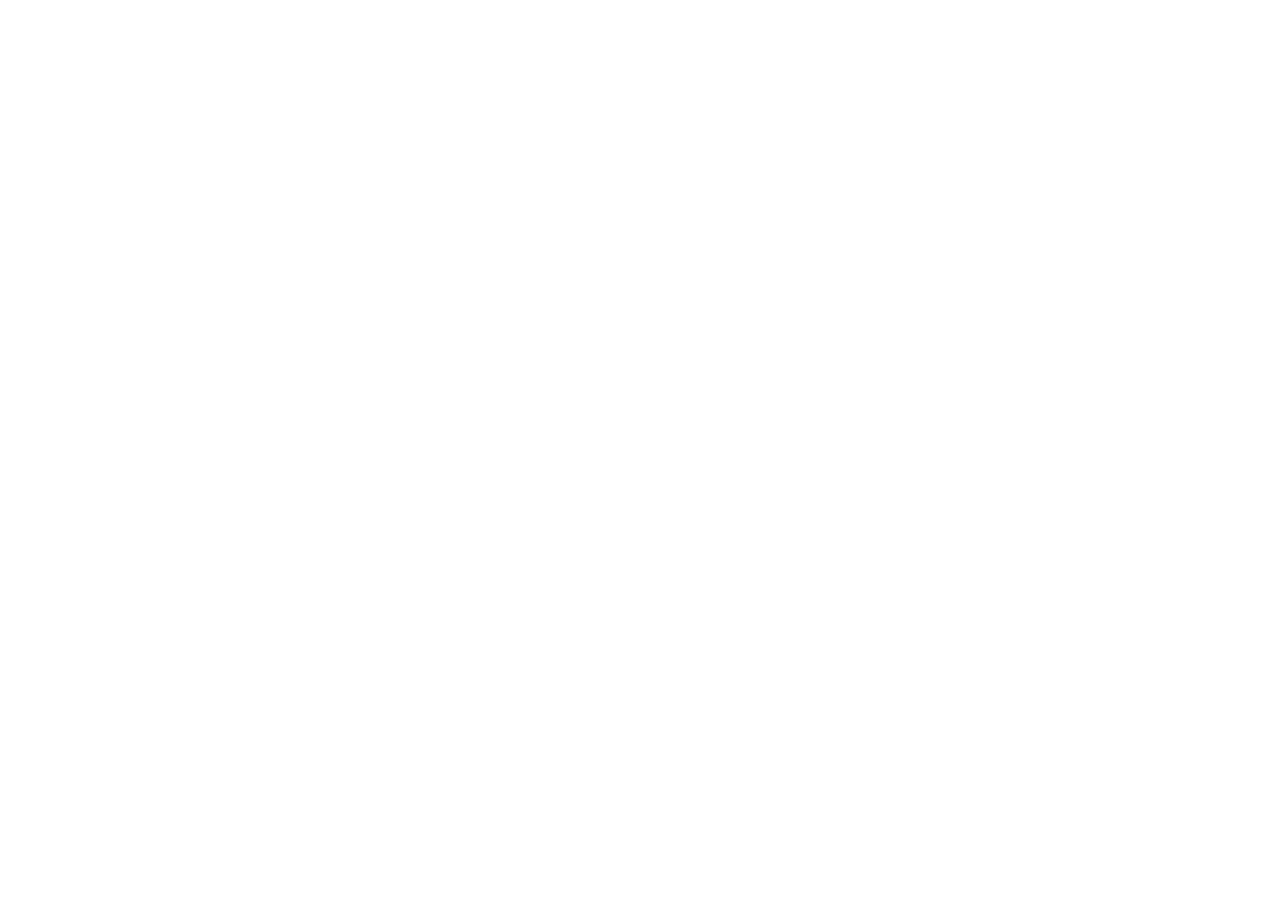
==== POJECT-04-TIC-TAC-TOE/index.html @ 46b86201 "Added Project 4 in the main site" ====
<!DOCTYPE html>
<html lang="en">
<head>
    <meta charset="UTF-8">
    <meta name="viewport" content="width=device-width, initial-scale=1.0">
    <title>Game: Tic Tac Toe</title>
</head>
<body>
    
</body>
</html>
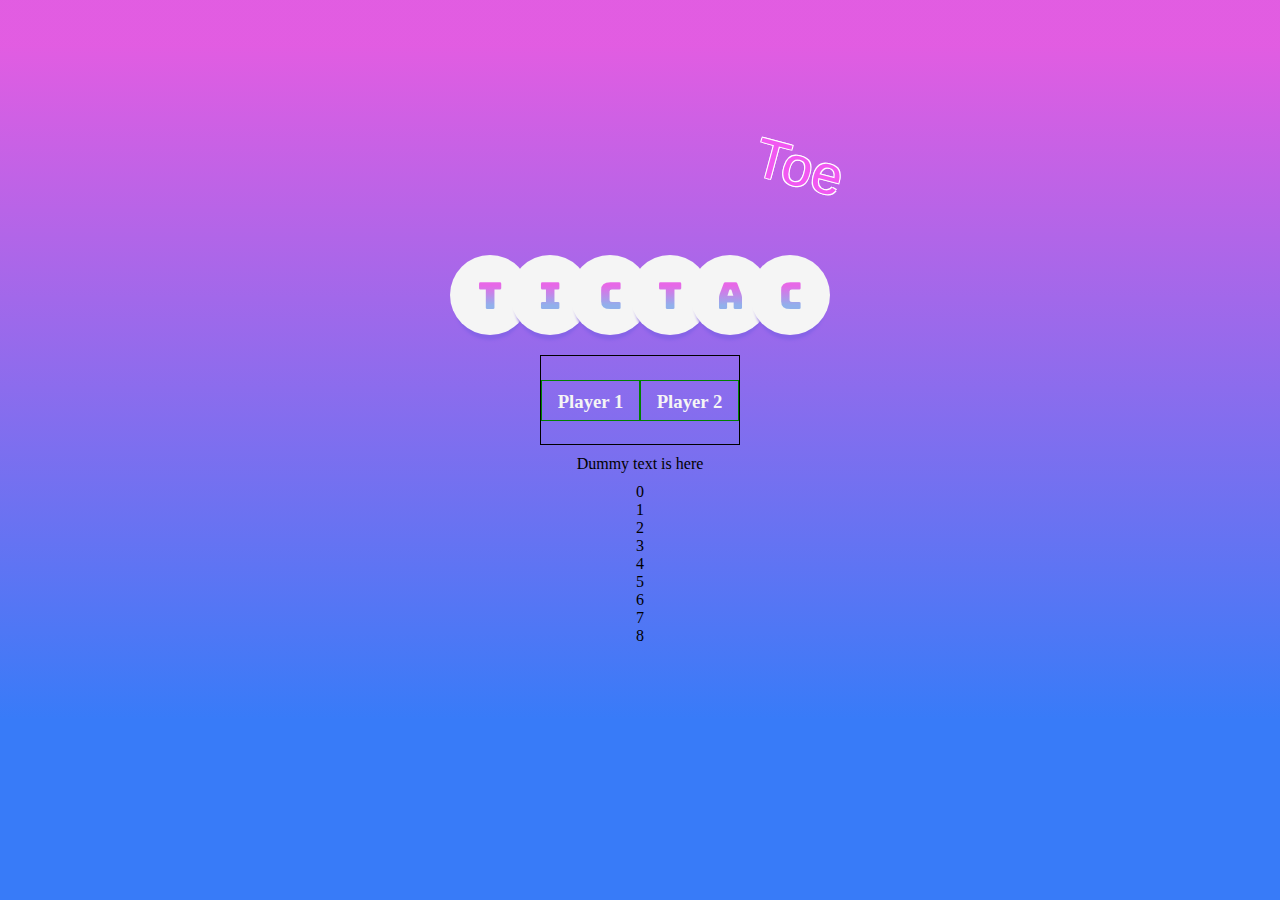
==== commit 87b6bdc2: "Added main-heading , navigation-card and cardboard in index file. Style heading component of the gam" ====
--- a/POJECT-04-TIC-TAC-TOE/index.html
+++ b/POJECT-04-TIC-TAC-TOE/index.html
@@ -1,11 +1,61 @@
 <!DOCTYPE html>
 <html lang="en">
+
 <head>
     <meta charset="UTF-8">
     <meta name="viewport" content="width=device-width, initial-scale=1.0">
+    <link rel="stylesheet" href="https://cdnjs.cloudflare.com/ajax/libs/font-awesome/6.4.2/css/all.min.css"
+        integrity="sha512-z3gLpd7yknf1YoNbCzqRKc4qyor8gaKU1qmn+CShxbuBusANI9QpRohGBreCFkKxLhei6S9CQXFEbbKuqLg0DA=="
+        crossorigin="anonymous" referrerpolicy="no-referrer" />
+    <link rel="stylesheet" href="./style.css">
     <title>Game: Tic Tac Toe</title>
 </head>
+
 <body>
-    
+    <!-- Main-Heading -->
+    <div class="main-heading">
+    <div class="heading"><p>T</p></div>
+    <div class="heading"><p>I</p></div>
+    <div class="heading"><p>C</p></div>
+    <div class="heading"><p>T</p></div>
+    <div class="heading"><p>A</p></div>
+    <div class="heading"><p>C</p></div>
+   </div>
+    <div class="heading" id="sec-heading"><p>Toe</p></div>
+    <!-- Navigation Card -->
+    <div class="navigation-card">
+        <div class="player" id=" player1">
+            <i class="fa-solid fa-user"></i>
+            <h3>Player 1</h3>
+        </div>
+        <div class="player" id=" player2">
+            <i class="fa-solid fa-user"></i>
+            <h3>Player 2</h3>
+        </div>
+    </div>
+    <!-- Message Dialog Box -->
+    <p>Dummy text is here</p>
+<!-- Game Board -->
+    <div class="board">
+        <div class="row" id="row-1">
+            <div id="box-0">0</div>
+            <div id="box-1">1</div>
+            <div id="box-2">2</div>
+        </div>
+        <div class="row" id="row-2">
+            <div id="box-3">3</div>
+            <div id="box-4">4</div>
+            <div id="box-5">5</div>
+        </div>
+        <div class="row" id="row-2">
+            <div id="box-6">6</div>
+            <div id="box-7">7</div>
+            <div id="box-8">8</div>
+        </div>
+
+        </div>
+
+    <script src="./script.js"></script>
 </body>
+
 </html>--- a/POJECT-04-TIC-TAC-TOE/style.css
+++ b/POJECT-04-TIC-TAC-TOE/style.css
@@ -0,0 +1,95 @@
+@import url("https://fonts.googleapis.com/css2?family=Bungee&family=Lato&display=swap");
+
+
+* {
+  box-sizing: border-box;
+  padding: 0px;
+  margin: 0px;
+}
+body {
+  background: linear-gradient(
+    to bottom,
+    rgba(223, 78, 223, 0.918) 5%,
+    #387bf8 80%
+  );
+  display: flex;
+  gap:10px;
+  flex-direction: column;
+  justify-content: center;
+  align-items: center;
+  min-height: 100vh;
+}
+
+/* Styling Main Heading of Tic Tac Toe Game */
+.main-heading {
+
+ 
+  display: flex;
+  justify-content: center;
+  align-items: center;
+  position:relative;
+  padding-right: 20px;
+}
+.main-heading > div {
+  margin-right: -20px;
+  width: 80px;
+  height: 80px;
+  background-color: whitesmoke;
+  display: flex;
+  justify-content: center;
+  align-items: center;
+  border:none;
+  border-radius: 50%;
+  box-shadow: 0px 10px 3px -5px rgb(134, 99, 231) ;
+}
+
+.heading > p {
+  background: linear-gradient(to bottom, rgb(231, 104, 231) 30% , #91b0eb 70% );
+  -webkit-background-clip: text;
+  font-size: 37px;
+  background-clip: text;
+  color: transparent;
+  font-family: "Bungee", sans-serif;
+}
+#sec-heading p{
+    position:absolute;
+    text-shadow: 
+      1px 1px 0 #fff,
+      -1px -1px 0 #fff,
+      1px -1px 0 #fff,
+      -1px 1px 0 #fff;
+    top:15%;
+    left:59%;
+    transform:rotate(15deg);
+    color:rgb(241, 88, 241);
+    font-family:'Franklin Gothic Medium', 'Arial Narrow', Arial, sans-serif;
+    font-size:55px;
+}
+
+/* Styling Navigation Card */
+
+.navigation-card{
+    height:10vh;
+    width:200px;
+    display:flex;
+    justify-content:center;
+    align-items: center;
+    border:1px solid black;
+}
+.navigation-card > .player{
+    padding:7px;
+    width:100px;
+    gap:3px;
+    border:1px solid green;
+    display: flex;
+    flex-direction: column;
+    justify-content: center;
+    align-items: center;
+}
+.player >  i{
+    font-size:30px;
+    color:rgb(241, 88, 241);
+}
+.player >h3{
+    color:whitesmoke;
+}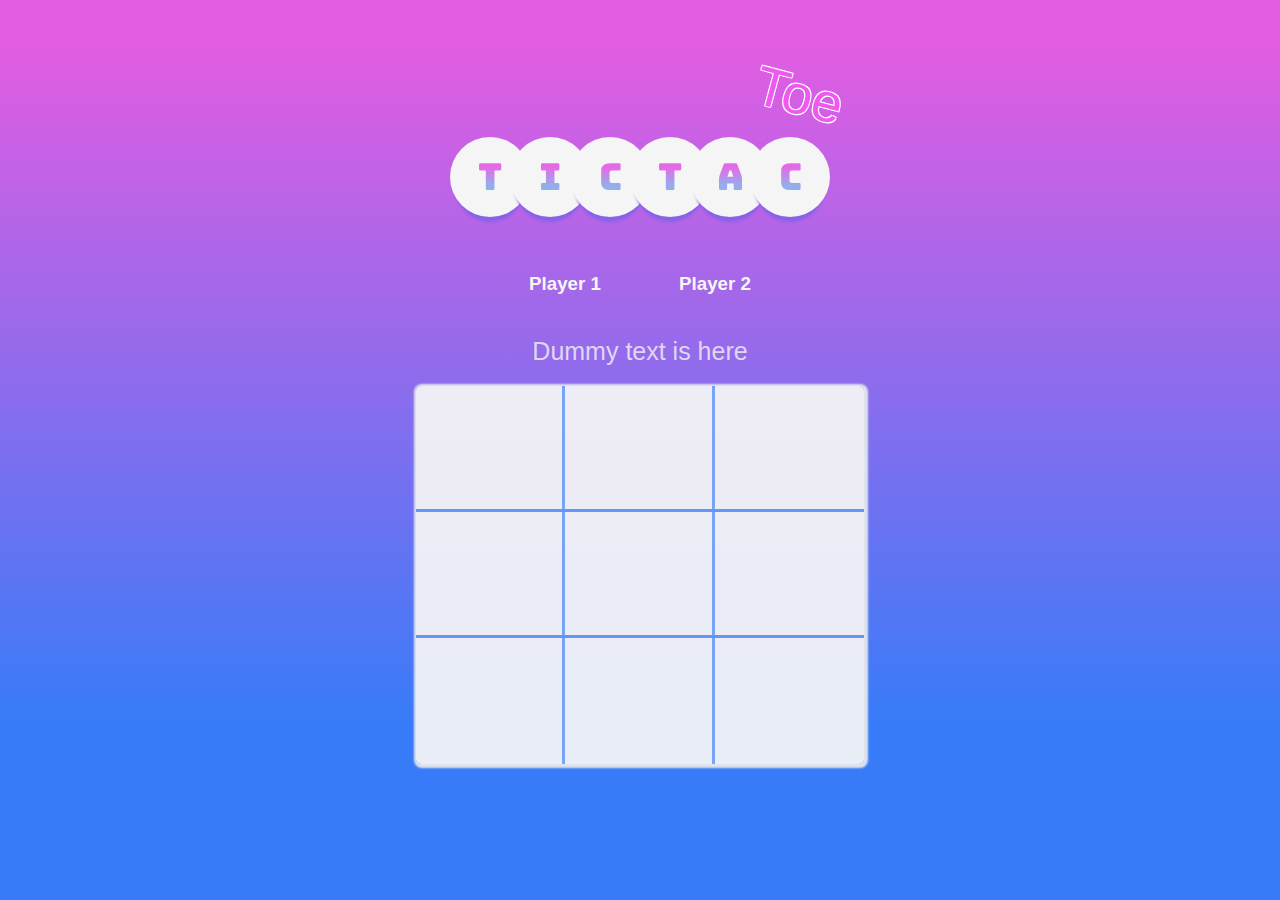
==== commit 3d1cc51c: "Game UI Completed" ====
--- a/POJECT-04-TIC-TAC-TOE/index.html
+++ b/POJECT-04-TIC-TAC-TOE/index.html
@@ -24,7 +24,7 @@
     <div class="heading" id="sec-heading"><p>Toe</p></div>
     <!-- Navigation Card -->
     <div class="navigation-card">
-        <div class="player" id=" player1">
+        <div class="player checked" id=" player1" >
             <i class="fa-solid fa-user"></i>
             <h3>Player 1</h3>
         </div>
@@ -34,23 +34,23 @@
         </div>
     </div>
     <!-- Message Dialog Box -->
-    <p>Dummy text is here</p>
+    <div class="message"><p id="display-message">Dummy text is here</p></div>
 <!-- Game Board -->
     <div class="board">
         <div class="row" id="row-1">
-            <div id="box-0">0</div>
-            <div id="box-1">1</div>
-            <div id="box-2">2</div>
+            <div id="box-0"><i class="fa-solid fa-check"></i></div>
+            <div id="box-1"><i class="fa-solid fa-xmark"></i></div>
+            <div id="box-2"></div>
         </div>
         <div class="row" id="row-2">
-            <div id="box-3">3</div>
-            <div id="box-4">4</div>
-            <div id="box-5">5</div>
+            <div id="box-3"></div>
+            <div id="box-4"></div>
+            <div id="box-5"></div>
         </div>
         <div class="row" id="row-2">
-            <div id="box-6">6</div>
-            <div id="box-7">7</div>
-            <div id="box-8">8</div>
+            <div id="box-6"></div>
+            <div id="box-7"></div>
+            <div id="box-8"></div>
         </div>
 
         </div>
--- a/POJECT-04-TIC-TAC-TOE/style.css
+++ b/POJECT-04-TIC-TAC-TOE/style.css
@@ -23,7 +23,6 @@
 /* Styling Main Heading of Tic Tac Toe Game */
 .main-heading {
 
- 
   display: flex;
   justify-content: center;
   align-items: center;
@@ -58,7 +57,7 @@
       -1px -1px 0 #fff,
       1px -1px 0 #fff,
       -1px 1px 0 #fff;
-    top:15%;
+    top:7%;
     left:59%;
     transform:rotate(15deg);
     color:rgb(241, 88, 241);
@@ -70,26 +69,91 @@
 
 .navigation-card{
     height:10vh;
-    width:200px;
+    width:300px;
     display:flex;
     justify-content:center;
     align-items: center;
-    border:1px solid black;
+    
 }
 .navigation-card > .player{
     padding:7px;
-    width:100px;
-    gap:3px;
-    border:1px solid green;
+    width:150px;
+    gap:5px;
     display: flex;
     flex-direction: column;
     justify-content: center;
     align-items: center;
 }
+.player  .checked{
+
+  opacity:0.3;
+}
 .player >  i{
     font-size:30px;
-    color:rgb(241, 88, 241);
+    color:rgb(255, 214, 255);
 }
 .player >h3{
     color:whitesmoke;
-}+    font-family:'Franklin Gothic Medium', 'Arial Narrow', Arial, sans-serif;
+
+}
+
+/* Styling Message Component */
+.message{
+  font-family:'Franklin Gothic Medium', 'Arial Narrow', Arial, sans-serif;
+  font-size:25px;
+  color:rgba(245, 245, 245, 0.788);
+  display:block;
+}
+
+/* Styling Board for the game */
+.board{
+  display:flex;
+  flex-direction: column;
+  width:35vw;
+  height:42vh;
+  margin-top: 10px;
+  background-color:rgba(245, 245, 245, 0.932);
+  border-radius: 5px;
+
+  box-shadow: 1px 1px 2px 3px #dee3ec;
+}
+.board  .row
+{
+  display:flex;
+  width:100%;
+  height:calc(42vh/3);
+}
+
+.row > div{
+  display:flex;
+  width:calc(35vw/3);
+  justify-content: center;
+  align-items: center;
+}
+.row:not(:nth-child(3)){
+    
+  border-bottom: 3px solid #387bf8c4;
+}
+.row > div:not(:nth-child(3)){
+
+  border-right: 3px solid #387bf8a4;
+}
+#box-0 i{
+   font-size:55px;
+   color:#4281f8;
+   text-shadow: 
+   1px 1px 0 #7bd9d7,
+   -1px -1px 0 #7bd9d7,
+   1px -1px 0 #7bd9d7,
+   -1px 1px 0 #7bd9d7;
+}
+#box-1 i{
+  font-size:60px;
+  color:#f99d17;
+  text-shadow: 
+   1px 1px 0 #fdb863,
+   -1px -1px 0 #fdb863,
+   1px -1px 0 #fdb863,
+   -1px 1px 0 #fdb863;
+}
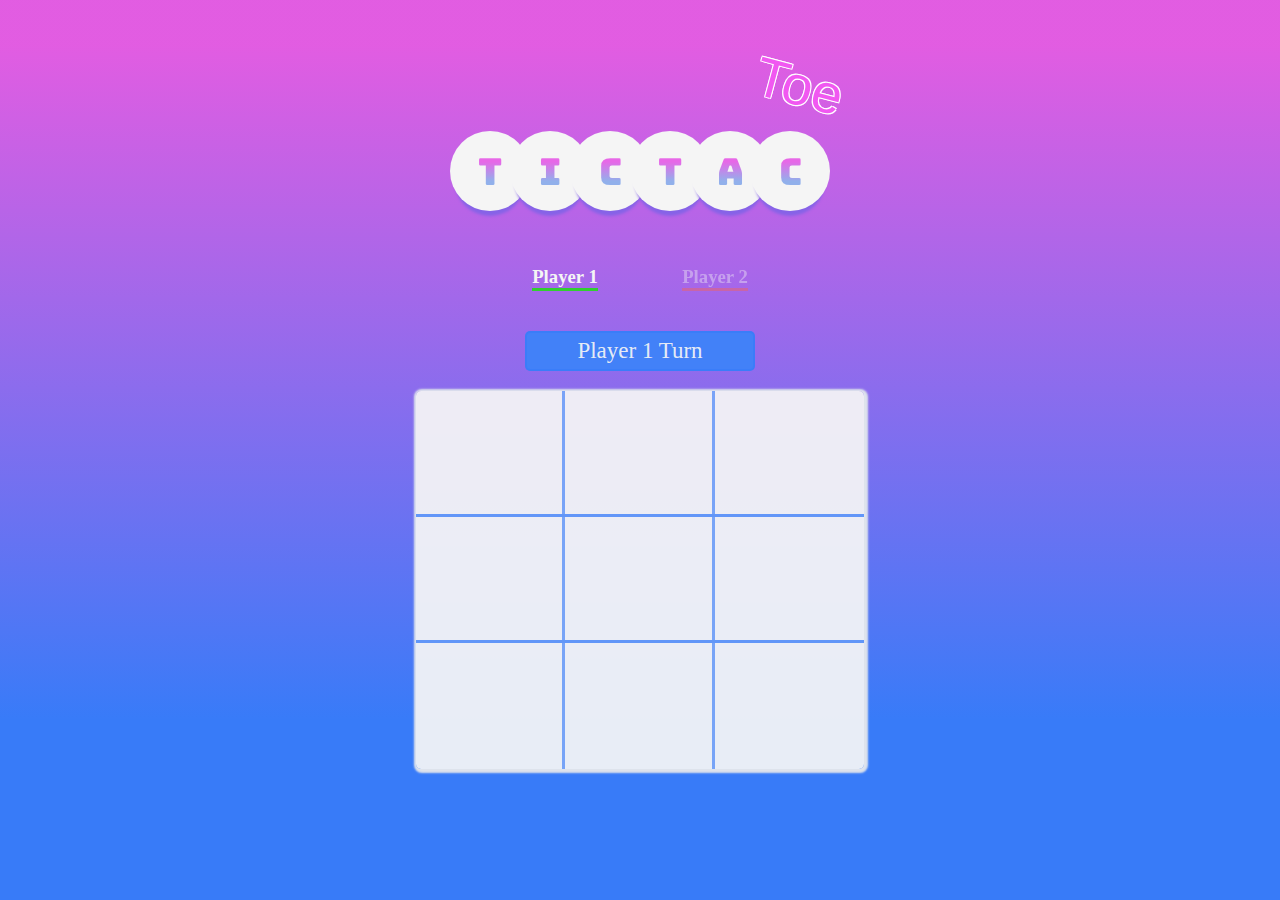
==== commit 77f4361f: "Added Function to toggle players turn" ====
--- a/POJECT-04-TIC-TAC-TOE/index.html
+++ b/POJECT-04-TIC-TAC-TOE/index.html
@@ -24,33 +24,33 @@
     <div class="heading" id="sec-heading"><p>Toe</p></div>
     <!-- Navigation Card -->
     <div class="navigation-card">
-        <div class="player checked" id=" player1" >
+        <div class="player " id="player1" >
             <i class="fa-solid fa-user"></i>
             <h3>Player 1</h3>
         </div>
-        <div class="player" id=" player2">
+        <div class="player disable" id="player2">
             <i class="fa-solid fa-user"></i>
             <h3>Player 2</h3>
         </div>
     </div>
     <!-- Message Dialog Box -->
-    <div class="message"><p id="display-message">Dummy text is here</p></div>
+    <div class="message"><p id="status-message">Player 1 Turn</p></div>
 <!-- Game Board -->
     <div class="board">
         <div class="row" id="row-1">
-            <div id="box-0"><i class="fa-solid fa-check"></i></div>
-            <div id="box-1"><i class="fa-solid fa-xmark"></i></div>
-            <div id="box-2"></div>
+            <div class="box" id="box-0"><i class="fa-solid fa-check"></i></div>
+            <div class="box" id="box-1"><i class="fa-solid fa-xmark"></i></div>
+            <div class="box" id="box-2"></div>
         </div>
         <div class="row" id="row-2">
-            <div id="box-3"></div>
-            <div id="box-4"></div>
-            <div id="box-5"></div>
+            <div  class="box" id="box-3"></div>
+            <div  class="box" id="box-4"></div>
+            <div  class="box" id="box-5"></div>
         </div>
         <div class="row" id="row-2">
-            <div id="box-6"></div>
-            <div id="box-7"></div>
-            <div id="box-8"></div>
+            <div  class="box" id="box-6"></div>
+            <div  class="box" id="box-7"></div>
+            <div  class="box" id="box-8"></div>
         </div>
 
         </div>
--- a/POJECT-04-TIC-TAC-TOE/style.css
+++ b/POJECT-04-TIC-TAC-TOE/style.css
@@ -57,7 +57,7 @@
       -1px -1px 0 #fff,
       1px -1px 0 #fff,
       -1px 1px 0 #fff;
-    top:7%;
+    top:6%;
     left:59%;
     transform:rotate(15deg);
     color:rgb(241, 88, 241);
@@ -83,29 +83,47 @@
     flex-direction: column;
     justify-content: center;
     align-items: center;
+    
 }
-.player  .checked{
+#player1>  i{
 
-  opacity:0.3;
+    font-size:30px;
+    color:limegreen;
 }
-.player >  i{
-    font-size:30px;
-    color:rgb(255, 214, 255);
+#player1 >h3{
+    color:whitesmoke;
+    border-bottom:3px solid limegreen;
 }
-.player >h3{
-    color:whitesmoke;
-    font-family:'Franklin Gothic Medium', 'Arial Narrow', Arial, sans-serif;
+#player2 >  i{
 
+  font-size:30px;
+  color:tomato;
+}
+#player2 >h3{
+  color:whitesmoke;
+  border-bottom:3px solid tomato;
 }
 
+.disable  {
+  opacity:0.4;
+}
+.disable i{
+  color:tomato;
+}
+.disable h3{
+  border-bottom: 3px solid tomato;
+}
 /* Styling Message Component */
 .message{
-  font-family:'Franklin Gothic Medium', 'Arial Narrow', Arial, sans-serif;
-  font-size:25px;
-  color:rgba(245, 245, 245, 0.788);
+  /* font-family:'Franklin Gothic Medium', 'Arial Narrow', Arial, sans-serif; */
+  font-size:23px;
+  color:rgba(245, 245, 245, 0.932);
+  border:2px solid #387bf8c4;
+  padding:5px 50px;
+  background-color:#4281f8 ;
   display:block;
+  border-radius: 5px;
 }
-
 /* Styling Board for the game */
 .board{
   display:flex;
@@ -127,9 +145,19 @@
 
 .row > div{
   display:flex;
+  cursor:pointer;
   width:calc(35vw/3);
   justify-content: center;
   align-items: center;
+}
+.row > div:hover:not(.selected) {
+ /* background-color: bisque; */
+ background: linear-gradient(
+    to bottom,
+    rgba(223, 78, 223, 0.425) ,
+    #387bf870 
+  );
+  border-radius: 2px;
 }
 .row:not(:nth-child(3)){
     
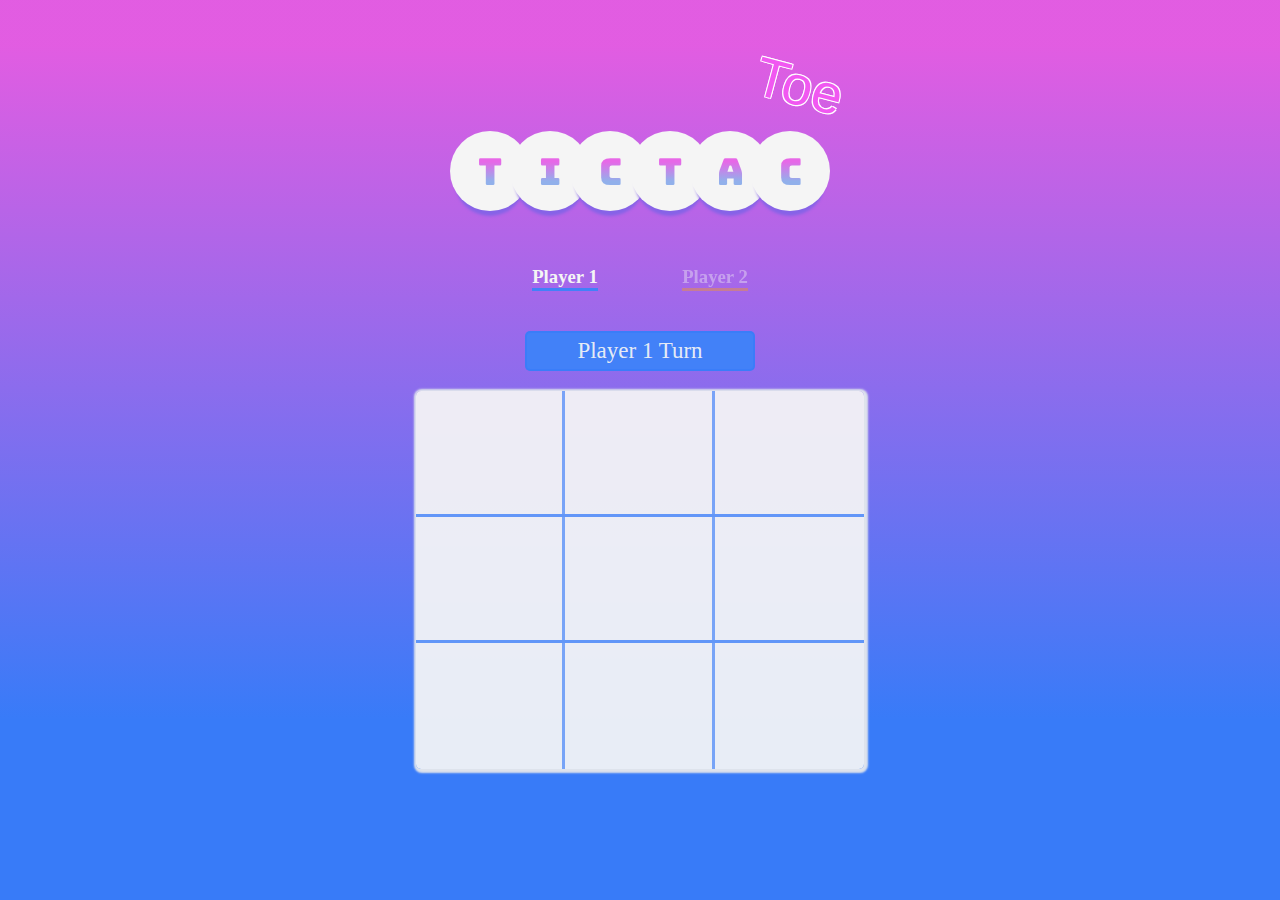
==== commit 2de8de60: "Added checksequnce and match sequence function in script file." ====
--- a/POJECT-04-TIC-TAC-TOE/index.html
+++ b/POJECT-04-TIC-TAC-TOE/index.html
@@ -38,19 +38,19 @@
 <!-- Game Board -->
     <div class="board">
         <div class="row" id="row-1">
-            <div class="box" id="box-0"><i class="fa-solid fa-check"></i></div>
-            <div class="box" id="box-1"><i class="fa-solid fa-xmark"></i></div>
-            <div class="box" id="box-2"></div>
+            <div class="box" id="0"></div>
+            <div class="box" id="1"></div>
+            <div class="box" id="2"></div>
         </div>
         <div class="row" id="row-2">
-            <div  class="box" id="box-3"></div>
-            <div  class="box" id="box-4"></div>
-            <div  class="box" id="box-5"></div>
+            <div  class="box" id="3"></div>
+            <div  class="box" id="4"></div>
+            <div  class="box" id="5"></div>
         </div>
         <div class="row" id="row-2">
-            <div  class="box" id="box-6"></div>
-            <div  class="box" id="box-7"></div>
-            <div  class="box" id="box-8"></div>
+            <div  class="box" id="6"></div>
+            <div  class="box" id="7"></div>
+            <div  class="box" id="8"></div>
         </div>
 
         </div>
--- a/POJECT-04-TIC-TAC-TOE/style.css
+++ b/POJECT-04-TIC-TAC-TOE/style.css
@@ -88,20 +88,20 @@
 #player1>  i{
 
     font-size:30px;
-    color:limegreen;
+   color:#4281f8;
 }
 #player1 >h3{
     color:whitesmoke;
-    border-bottom:3px solid limegreen;
+    border-bottom:3px solid #4281f8;
 }
 #player2 >  i{
 
   font-size:30px;
-  color:tomato;
+  color:#f99d17;
 }
 #player2 >h3{
   color:whitesmoke;
-  border-bottom:3px solid tomato;
+  border-bottom:3px solid #f99d17;
 }
 
 .disable  {
@@ -150,8 +150,7 @@
   justify-content: center;
   align-items: center;
 }
-.row > div:hover:not(.selected) {
- /* background-color: bisque; */
+.box:hover:not(.selected) {
  background: linear-gradient(
     to bottom,
     rgba(223, 78, 223, 0.425) ,
@@ -167,7 +166,7 @@
 
   border-right: 3px solid #387bf8a4;
 }
-#box-0 i{
+.tick-icon {
    font-size:55px;
    color:#4281f8;
    text-shadow: 
@@ -176,7 +175,7 @@
    1px -1px 0 #7bd9d7,
    -1px 1px 0 #7bd9d7;
 }
-#box-1 i{
+.cross-icon {
   font-size:60px;
   color:#f99d17;
   text-shadow: 
